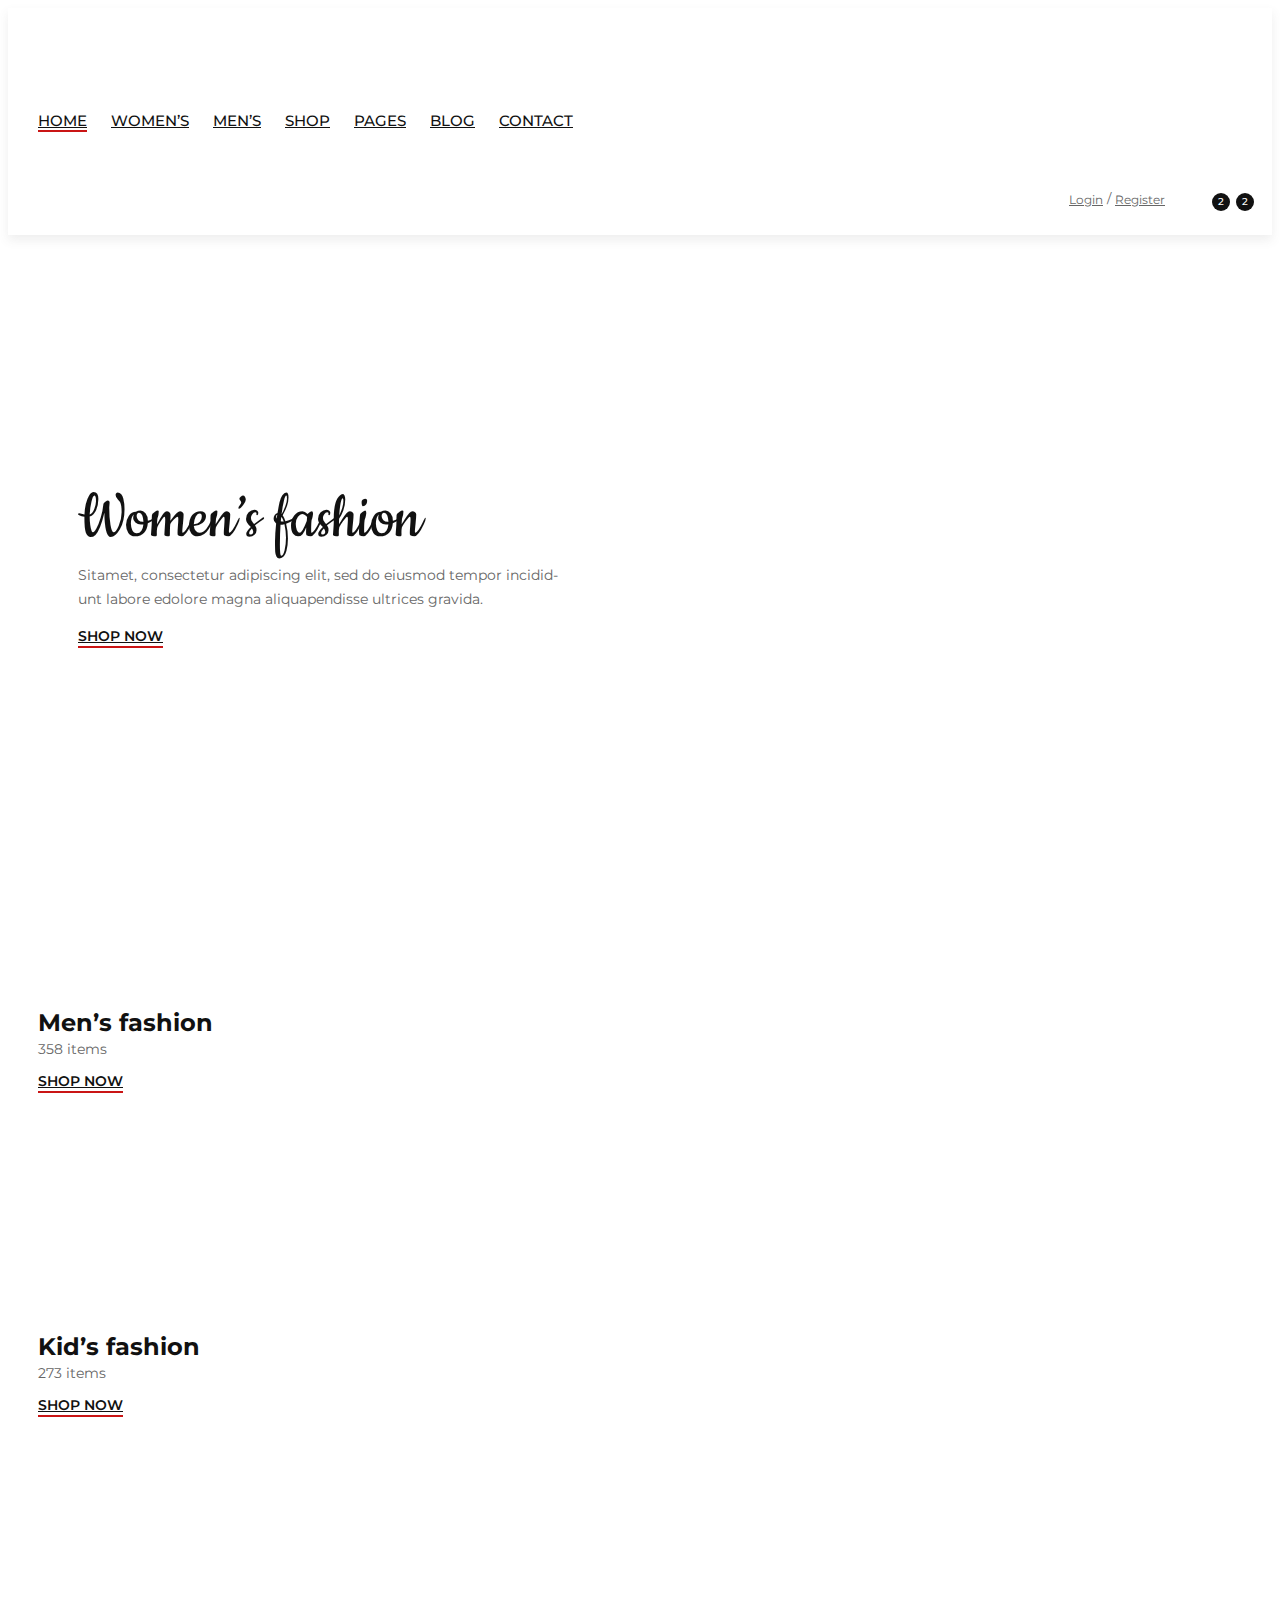
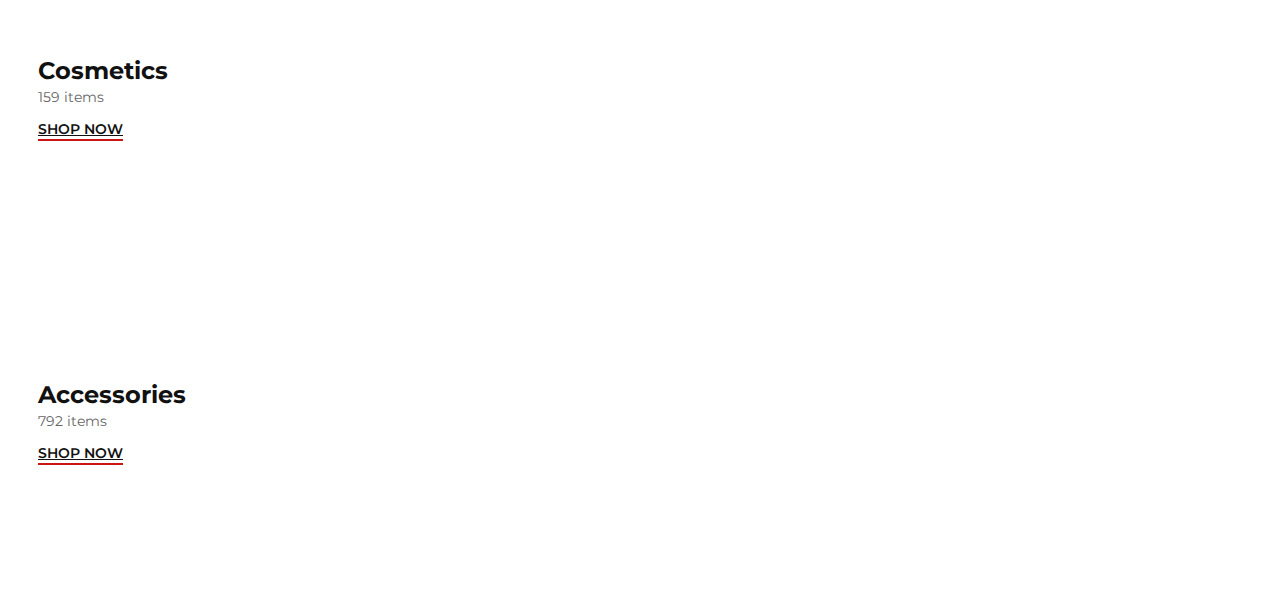
==== front-end/DesignCode/home_hero+navbar/index.html @ f8b1f667 "hiras commit" ====
<!DOCTYPE html>
<html lang="en" dir="ltr">

<head>
    <meta charset="UTF-8">
    <meta name="description" content="Ashion Template">
    <meta name="keywords" content="Ashion, unica, creative, html">
    <meta name="viewport" content="width=device-width, initial-scale=1.0">
    <meta http-equiv="X-UA-Compatible" content="ie=edge">
    <title>Ashion | Template</title>

    <!-- Google Font -->
    <link href="https://fonts.googleapis.com/css2?family=Cookie&display=swap" rel="stylesheet">
    <link href="https://fonts.googleapis.com/css2?family=Montserrat:wght@400;500;600;700;800;900&display=swap"
    rel="stylesheet">

    <!-- Css Styles -->
    <link rel="stylesheet" href="../../Templates/ashion/ashion/css/bootstrap.min.css" type="text/css">
    <link rel="stylesheet" href="https://cdnjs.cloudflare.com/ajax/libs/font-awesome/4.7.0/css/font-awesome.min.css">

    <link rel="stylesheet" href="../../Templates/ashion/ashion/css/elegant-icons.css" type="text/css">
    <link rel="stylesheet" href="../../Templates/ashion/ashion/css/jquery-ui.min.css" type="text/css">
    <link rel="stylesheet" href="../../Templates/ashion/ashion/css/magnific-popup.css" type="text/css">
    <link rel="stylesheet" href="../../Templates/ashion/ashion/css/owl.carousel.min.css" type="text/css">
    <link rel="stylesheet" href="../../Templates/ashion/ashion/css/slicknav.min.css" type="text/css">
    <link rel="stylesheet" href="styles.css" type="text/css">
</head>

<body>
    <header class="navbar_hira_header">
        <div class="container-fluid">
            <div class="row">
                <div class="col-xl-3 col-lg-2">
                    <div class="navbar_hira_header__logo">
                        <a class="navbar_hira_a" href="./index.html"><img class="navbar_hira_img" src="../../Templates/ashion/ashion/img/logo.png" alt=""></a>
                    </div>
                </div>
                <div class="col-xl-6 col-lg-7">
                    <nav class="navbar_hira_header__menu">
                        <ul>
                            <li class="active"><a class="navbar_hira_a" href="./index.html">Home</a></li>
                            <li><a class="navbar_hira_a" href="#">Women’s</a></li>
                            <li><a class="navbar_hira_a" href="#">Men’s</a></li>
                            <li><a class="navbar_hira_a" href="./shop.html">Shop</a></li>
                            <li><a class="navbar_hira_a" href="#">Pages</a>
                                <ul class="dropdown">
                                    <li><a class="navbar_hira_a" href="./product-details.html">Product Details</a></li>
                                    <li><a class="navbar_hira_a" href="./shop-cart.html">Shop Cart</a></li>
                                    <li><a class="navbar_hira_a" href="./checkout.html">Checkout</a></li>
                                    <li><a class="navbar_hira_a" href="./blog-details.html">Blog Details</a></li>
                                </ul>
                            </li>
                            <li><a class="navbar_hira_a" href="./blog.html">Blog</a></li>
                            <li><a class="navbar_hira_a" href="./contact.html">Contact</a></li>
                        </ul>
                    </nav>
                </div>
                <div class="col-lg-3">
                    <div class="navbar_hira_header__right">
                        <div class="navbar_hira_header__right__auth">
                            <a class="navbar_hira_a" href="#">Login</a>
                            <a class="navbar_hira_a" href="#">Register</a>
                        </div>
                        <ul class="navbar_hira_header__right__widget">
                            <li><span class="icon_search search-switch"></span></li>
                            <li><a class="navbar_hira_a" href="#"><span class="icon_heart_alt"></span>
                                <div class="tip">2</div>
                            </a></li>
                            <li><a class="navbar_hira_a" href="#"><span class="icon_bag_alt"></span>
                                <div class="tip">2</div>
                            </a></li>
                        </ul>
                    </div>
                </div>
            </div>
            <div class="navbar_hira_canvas__open">
                <i class="fa fa-bars"></i>
            </div>
        </div>
    </header>
    <section class="homehero_hira_categories">
        <div class="container-fluid">
            <div class="row">
                <div class="col-lg-6 p-0">
                    <div class="homehero_hira_categories__item homehero_hira_categories__large__item set-bg"
                    data-setbg="../../Templates/ashion/ashion/img/categories/category-1.jpg">
                    <div class="homehero_hira_categories__text">
                        <h1 class="homehero_hira_h1">Women’s fashion</h1>
                        <p class="homehero_hira_p">Sitamet, consectetur adipiscing elit, sed do eiusmod tempor incidid-unt labore
                        edolore magna aliquapendisse ultrices gravida.</p>
                        <a class="navbar_hira_a" href="#">Shop now</a>
                    </div>
                </div>
            </div>
            <div class="col-lg-6">
                <div class="row">
                    <div class="col-lg-6 col-md-6 col-sm-6 p-0">
                        <div class="homehero_hira_categories__item set-bg" data-setbg="../../Templates/ashion/ashion/img/categories/category-2.jpg">
                            <div class="homehero_hira_categories__text">
                                <h4 class="homehero_hira_h4">Men’s fashion</h4>
                                <p class="homehero_hira_p">358 items</p>
                                <a class="navbar_hira_a" href="#">Shop now</a>
                            </div>
                        </div>
                    </div>
                    <div class="col-lg-6 col-md-6 col-sm-6 p-0">
                        <div class="homehero_hira_categories__item set-bg" data-setbg="../../Templates/ashion/ashion/img/categories/category-3.jpg">
                            <div class="homehero_hira_categories__text">
                                <h4 class="homehero_hira_h4">Kid’s fashion</h4>
                                <p class="homehero_hira_p">273 items</p>
                                <a class="navbar_hira_a" href="#">Shop now</a>
                            </div>
                        </div>
                    </div>
                    <div class="col-lg-6 col-md-6 col-sm-6 p-0">
                        <div class="homehero_hira_categories__item set-bg" data-setbg="../../Templates/ashion/ashion/img/categories/category-4.jpg">
                            <div class="homehero_hira_categories__text">
                                <h4 class="homehero_hira_h4">Cosmetics</h4>
                                <p class="homehero_hira_p">159 items</p>
                                <a class="navbar_hira_a" href="#">Shop now</a>
                            </div>
                        </div>
                    </div>
                    <div class="col-lg-6 col-md-6 col-sm-6 p-0">
                        <div class="homehero_hira_categories__item set-bg" data-setbg="../../Templates/ashion/ashion/img/categories/category-5.jpg">
                            <div class="homehero_hira_categories__text">
                                <h4 class="homehero_hira_h4">Accessories</h4>
                                <p class="homehero_hira_p">792 items</p>
                                <a class="navbar_hira_a" href="#">Shop now</a>
                            </div>
                        </div>
                    </div>
                </div>
            </div>
        </div>
    </div>
</section>
<script src="../../Templates/ashion/ashion/js/jquery-3.3.1.min.js"></script>
<script src="../../Templates/ashion/ashion/js/bootstrap.min.js"></script>
<script src="../../Templates/ashion/ashion/js/jquery.magnific-popup.min.js"></script>
<script src="../../Templates/ashion/ashion/js/jquery-ui.min.js"></script>
<script src="../../Templates/ashion/ashion/js/mixitup.min.js"></script>
<script src="../../Templates/ashion/ashion/js/jquery.slicknav.js"></script>
<script src="../../Templates/ashion/ashion/js/main.js"></script>
<script src="../../Templates/ashion/ashion/js/jquery.countdown.min.js"></script>
<script src="../../Templates/ashion/ashion/js/owl.carousel.min.js"></script>
<script src="../../Templates/ashion/ashion/js/jquery.nicescroll.min.js"></script>
</body>

</html>
---- front-end/DesignCode/home_hero+navbar/styles.css ----
html,
body {
	height: 100%;
	font-family: "Montserrat", sans-serif;
	-webkit-font-smoothing: antialiased;
}

.homehero_hira_h1,
.homehero_hira_h4{
	margin: 0;
	color: #111111;
	font-weight: 400;
	font-family: "Montserrat", sans-serif;
}

.homehero_hira_h1 {
	font-size: 70px;
}

.homehero_hira_h4 {
	font-size: 24px;
}

.homehero_hira_p {
	font-size: 14px;
	font-family: "Montserrat", sans-serif;
	color: #666666;
	font-weight: 400;
	line-height: 24px;
	margin: 0 0 15px 0;
}

.homehero_hira_img {
	max-width: 100%;
}


.navbar_hira_a:hover,
.navbar_hira_a:focus {
	text-decoration: none;
	outline: none;
}

ul,
ol {
	padding: 0;
	margin: 0;
}

.set-bg {
	background-repeat: no-repeat;
	background-size: cover;
	background-position: top center;
}


/*------ Header ------*/
.navbar_hira_header {
	background: #ffffff;
	-webkit-box-shadow: 0px 5px 10px rgba(91, 91, 91, 0.1);
	box-shadow: 0px 5px 10px rgba(91, 91, 91, 0.1);
}

.navbar_hira_header__logo {
	padding: 26px 0;
}

.navbar_hira_header__logo a {
	display: inline-block;
}

.navbar_hira_header__menu {
	padding: 30px 0 27px;
}

.navbar_hira_header__menu ul li {
	list-style: none;
	display: inline-block;
	margin-right: 40px;
	position: relative;
}

.navbar_hira_header__menu ul li.active a:after {
	-webkit-transform: scale(1);
	-ms-transform: scale(1);
	transform: scale(1);
}

.navbar_hira_header__menu ul li:hover a:after {
	-webkit-transform: scale(1);
	-ms-transform: scale(1);
	transform: scale(1);
}

.navbar_hira_header__menu ul li:hover .dropdown {
	top: 27px;
	opacity: 1;
	visibility: visible;
}

.navbar_hira_header__menu ul li:last-child {
	margin-right: 0;
}

.navbar_hira_header__menu ul li .dropdown {
	position: absolute;
	left: 0;
	top: 56px;
	width: 150px;
	background: #111111;
	text-align: left;
	padding: 2px 0;
	z-index: 9;
	opacity: 0;
	visibility: hidden;
	-webkit-transition: all, 0.3s;
	-o-transition: all, 0.3s;
	transition: all, 0.3s;
}

.navbar_hira_header__menu ul li .dropdown li {
	display: block;
	margin-right: 0;
}

.navbar_hira_header__menu ul li .dropdown li a {
	font-size: 14px;
	color: #ffffff;
	font-weight: 400;
	padding: 8px 20px;
	text-transform: capitalize;
}

.navbar_hira_header__menu ul li .dropdown li a:after {
	display: none;
}

.navbar_hira_header__menu ul li a {
	font-size: 15px;
	text-transform: uppercase;
	color: #111111;
	font-weight: 500;
	display: block;
	padding: 2px 0;
	position: relative;
}

.navbar_hira_header__menu ul li a:after {
	position: absolute;
	left: 0;
	bottom: 0;
	width: 100%;
	height: 2px;
	background: #ca1515;
	content: "";
	-webkit-transition: all, 0.5s;
	-o-transition: all, 0.5s;
	transition: all, 0.5s;
	-webkit-transform: scale(0);
	-ms-transform: scale(0);
	transform: scale(0);
}

.navbar_hira_header__right {
	text-align: right;
	padding: 30px 0 27px;
}

.navbar_hira_header__right__auth {
	display: inline-block;
	margin-right: 25px;
}

.navbar_hira_header__right__auth a {
	font-size: 12px;
	color: #666666;
	position: relative;
	margin-right: 8px;
}

.navbar_hira_header__right__auth a:last-child {
	margin-right: 0;
}

.navbar_hira_header__right__auth a:last-child:after {
	display: none;
}

.navbar_hira_header__right__auth a:after {
	position: absolute;
	right: -8px;
	top: -2px;
	content: "/";
	font-size: 13px;
}

.navbar_hira_header__right__widget {
	display: inline-block;
}

.navbar_hira_header__right__widget li {
	list-style: none;
	display: inline-block;
	font-size: 18px;
	color: #111111;
	margin-right: 20px;
	cursor: pointer;
}

.navbar_hira_header__right__widget li:last-child {
	margin-right: 0;
}

.navbar_hira_header__right__widget li a {
	font-size: 18px;
	color: #111111;
	position: relative;
}

.navbar_hira_header__right__widget li a .tip {
	position: absolute;
	right: -12px;
	top: -11px;
	height: 18px;
	width: 18px;
	background: #111111;
	font-size: 10px;
	font-weight: 500;
	color: #ffffff;
	line-height: 18px;
	text-align: center;
	border-radius: 50%;
}
.navbar_hira_canvas__open {
	display: none;
}


/*----- Categories----- */

.homehero_hira_categories {
	overflow: hidden;
	margin-top: 10px;
}

.homehero_hira_categories .container-fluid {
	padding-right: 5px;
}

.homehero_hira_categories__item {
	height: 314px;
	display: -webkit-box;
	display: -ms-flexbox;
	display: flex;
	-webkit-box-align: center;
	-ms-flex-align: center;
	align-items: center;
	padding-left: 30px;
	margin-bottom: 10px;
	margin-right: 10px;
}

.homehero_hira_categories__item.homehero_hira_categories__large__item {
	height: 638px;
	padding-left: 70px;
}

.homehero_hira_categories__item.homehero_hira_categories__large__item .homehero_hira_categories__text {
	max-width: 480px;
}

.homehero_hira_categories__item.homehero_hira_categories__large__item .homehero_hira_categories__text p {
	margin-bottom: 15px;
}

.homehero_hira_categories__text h1 {
	font-family: "Cookie", cursive;
	color: #111111;
	margin-bottom: 5px;
}

.homehero_hira_categories__text h4 {
	color: #111111;
	font-weight: 700;
}

.homehero_hira_categories__text p {
	margin-bottom: 10px;
}

.homehero_hira_categories__text a {
	font-size: 14px;
	color: #111111;
	text-transform: uppercase;
	font-weight: 600;
	position: relative;
	padding: 0 0 3px;
	display: inline-block;
}

.homehero_hira_categories__text a:after {
	position: absolute;
	left: 0;
	bottom: 0;
	height: 2px;
	width: 100%;
	background: #ca1515;
	content: "";
}

@media only screen and (min-width: 1600px) and (max-width: 1900px) {
	.navbar_hira_header {
		padding: 0 85px;
	}
}

@media only screen and (min-width: 1200px) and (max-width: 1599px) {
	.navbar_hira_header__menu ul li {
		margin-right: 20px;
	}
	.navbar_hira_header {
		padding: 0 30px;
	}
}

@media only screen and (min-width: 1200px) {
	.container {
		max-width: 1170px;
	}
}

/* Medium Device = 1200px */

@media only screen and (min-width: 992px) and (max-width: 1199px) {
	.navbar_hira_header__menu ul li {
		margin-right: 20px;
	}
	.navbar_hira_header__right__auth {
		margin-right: 5px;
	}
	
}

/* Tablet Device = 768px */

@media only screen and (min-width: 768px) and (max-width: 991px) {
	
	.navbar_hira_canvas__open {
		display: block;
		font-size: 22px;
		color: #222;
		height: 35px;
		width: 35px;
		line-height: 35px;
		text-align: center;
		border: 1px solid #323232;
		border-radius: 2px;
		cursor: pointer;
		position: absolute;
		right: 15px;
		top: 24px;
	}
	
	
	.navbar_hira_header__menu {
		display: none;
	}
	.navbar_hira_header__right {
		display: none;
	}
}

/* Wide Mobile = 480px */

@media only screen and (max-width: 767px) {
	.navbar_hira_header__menu {
		display: none;
	}
	.navbar_hira_header__right {
		display: none;
	}
	.navbar_hira_canvas__open {
		display: block;
		font-size: 22px;
		color: #222;
		height: 35px;
		width: 35px;
		line-height: 35px;
		text-align: center;
		border: 1px solid #323232;
		border-radius: 2px;
		cursor: pointer;
		position: absolute;
		right: 15px;
		top: 24px;
	}
	
}

/* Small Device = 320px */

@media only screen and (max-width: 479px) {
	.navbar_hira_header__menu {
		display: none;
	}
	.navbar_hira_header__right {
		display: none;
	}
	.homehero_hira_categories__item.homehero_hira_categories__large__item {
		padding-left: 30px;
	}
	
}
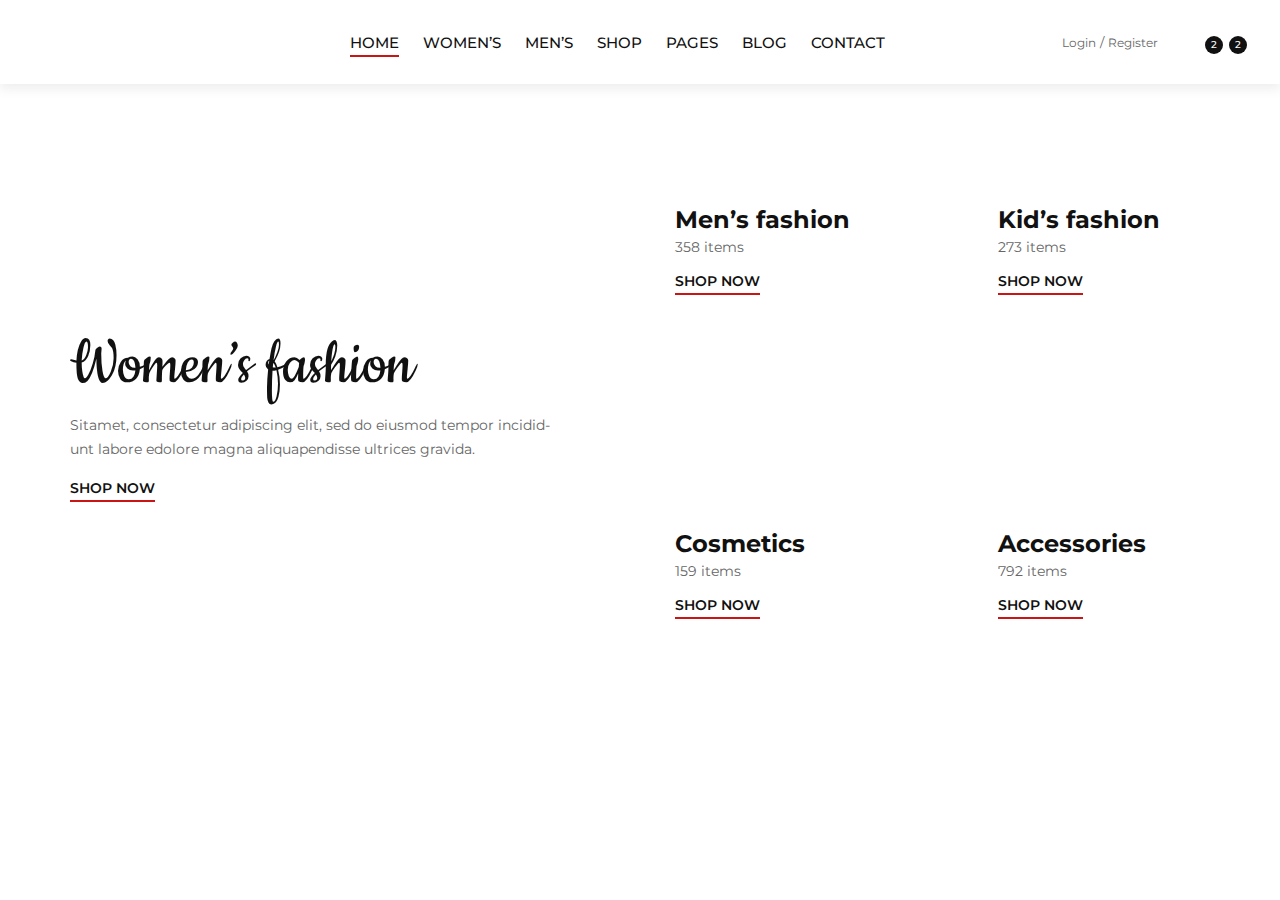
==== commit ef0ca164: "modified" ====
--- a/front-end/DesignCode/home_hero+navbar/index.html
+++ b/front-end/DesignCode/home_hero+navbar/index.html
@@ -15,136 +15,127 @@
     rel="stylesheet">
 
     <!-- Css Styles -->
-    <link rel="stylesheet" href="../../Templates/ashion/ashion/css/bootstrap.min.css" type="text/css">
+    <link rel="stylesheet" href="https://stackpath.bootstrapcdn.com/bootstrap/4.5.2/css/bootstrap.min.css" integrity="sha384-JcKb8q3iqJ61gNV9KGb8thSsNjpSL0n8PARn9HuZOnIxN0hoP+VmmDGMN5t9UJ0Z" crossorigin="anonymous">
     <link rel="stylesheet" href="https://cdnjs.cloudflare.com/ajax/libs/font-awesome/4.7.0/css/font-awesome.min.css">
-
     <link rel="stylesheet" href="../../Templates/ashion/ashion/css/elegant-icons.css" type="text/css">
-    <link rel="stylesheet" href="../../Templates/ashion/ashion/css/jquery-ui.min.css" type="text/css">
-    <link rel="stylesheet" href="../../Templates/ashion/ashion/css/magnific-popup.css" type="text/css">
-    <link rel="stylesheet" href="../../Templates/ashion/ashion/css/owl.carousel.min.css" type="text/css">
-    <link rel="stylesheet" href="../../Templates/ashion/ashion/css/slicknav.min.css" type="text/css">
     <link rel="stylesheet" href="styles.css" type="text/css">
 </head>
 
 <body>
-    <header class="navbar_hira_header">
-        <div class="container-fluid">
-            <div class="row">
-                <div class="col-xl-3 col-lg-2">
-                    <div class="navbar_hira_header__logo">
-                        <a class="navbar_hira_a" href="./index.html"><img class="navbar_hira_img" src="../../Templates/ashion/ashion/img/logo.png" alt=""></a>
+    <div class="homehero_navbar_hira_body">
+        <header class="navbar_hira_header">
+            <div class="container-fluid">
+                <div class="row">
+                    <div class="col-xl-3 col-lg-2">
+                        <div class="navbar_hira_header__logo">
+                            <a class="navbar_hira_a" href="./index.html"><img class="navbar_hira_img" src="../../Templates/ashion/ashion/img/logo.png" alt=""></a>
+                        </div>
+                    </div>
+                    <div class="col-xl-6 col-lg-7">
+                        <nav class="navbar_hira_header__menu">
+                            <ul class="navbar_hira_ul">
+                                <li class="active"><a class="navbar_hira_a" href="./index.html">Home</a></li>
+                                <li><a class="navbar_hira_a" href="#">Women’s</a></li>
+                                <li><a class="navbar_hira_a" href="#">Men’s</a></li>
+                                <li><a class="navbar_hira_a" href="./shop.html">Shop</a></li>
+                                <li><a class="navbar_hira_a" href="#">Pages</a>
+                                    <ul class="navbar_hira_dropdown navbar_hira_ul">
+                                        <li><a class="navbar_hira_a" href="./product-details.html">Product Details</a></li>
+                                        <li><a class="navbar_hira_a" href="./shop-cart.html">Shop Cart</a></li>
+                                        <li><a class="navbar_hira_a" href="./checkout.html">Checkout</a></li>
+                                        <li><a class="navbar_hira_a" href="./blog-details.html">Blog Details</a></li>
+                                    </ul>
+                                </li>
+                                <li><a class="navbar_hira_a" href="./blog.html">Blog</a></li>
+                                <li><a class="navbar_hira_a" href="./contact.html">Contact</a></li>
+                            </ul>
+                        </nav>
+                    </div>
+                    <div class="col-lg-3">
+                        <div class="navbar_hira_header__right">
+                            <div class="navbar_hira_header__right__auth">
+                                <a class="navbar_hira_a" href="#">Login</a>
+                                <a class="navbar_hira_a" href="#">Register</a>
+                            </div>
+                            <ul class="navbar_hira_header__right__widget navbar_hira_ul">
+                                <li><span class="icon_search search-switch"></span></li>
+                                <li><a class="navbar_hira_a" href="#"><span class="icon_heart_alt"></span>
+                                    <div class="tip">2</div>
+                                </a></li>
+                                <li><a class="navbar_hira_a" href="#"><span class="icon_bag_alt"></span>
+                                    <div class="tip">2</div>
+                                </a></li>
+                            </ul>
+                        </div>
                     </div>
                 </div>
-                <div class="col-xl-6 col-lg-7">
-                    <nav class="navbar_hira_header__menu">
-                        <ul>
-                            <li class="active"><a class="navbar_hira_a" href="./index.html">Home</a></li>
-                            <li><a class="navbar_hira_a" href="#">Women’s</a></li>
-                            <li><a class="navbar_hira_a" href="#">Men’s</a></li>
-                            <li><a class="navbar_hira_a" href="./shop.html">Shop</a></li>
-                            <li><a class="navbar_hira_a" href="#">Pages</a>
-                                <ul class="dropdown">
-                                    <li><a class="navbar_hira_a" href="./product-details.html">Product Details</a></li>
-                                    <li><a class="navbar_hira_a" href="./shop-cart.html">Shop Cart</a></li>
-                                    <li><a class="navbar_hira_a" href="./checkout.html">Checkout</a></li>
-                                    <li><a class="navbar_hira_a" href="./blog-details.html">Blog Details</a></li>
-                                </ul>
-                            </li>
-                            <li><a class="navbar_hira_a" href="./blog.html">Blog</a></li>
-                            <li><a class="navbar_hira_a" href="./contact.html">Contact</a></li>
-                        </ul>
-                    </nav>
+                <div class="navbar_hira_canvas__open">
+                    <i class="fa fa-bars"></i>
                 </div>
-                <div class="col-lg-3">
-                    <div class="navbar_hira_header__right">
-                        <div class="navbar_hira_header__right__auth">
-                            <a class="navbar_hira_a" href="#">Login</a>
-                            <a class="navbar_hira_a" href="#">Register</a>
+            </div>
+        </header>
+        <section class="homehero_hira_categories">
+            <div class="container-fluid">
+                <div class="row">
+                    <div class="col-lg-6 p-0">
+                        <div class="homehero_hira_categories__item homehero_hira_categories__large__item homehero_hira_set-bg"
+                        data-setbg="../../Templates/ashion/ashion/img/categories/category-1.jpg">
+                        <div class="homehero_hira_categories__text">
+                            <h1 class="homehero_hira_h1">Women’s fashion</h1>
+                            <p class="homehero_hira_p">Sitamet, consectetur adipiscing elit, sed do eiusmod tempor incidid-unt labore
+                            edolore magna aliquapendisse ultrices gravida.</p>
+                            <a class="navbar_hira_a" href="#">Shop now</a>
                         </div>
-                        <ul class="navbar_hira_header__right__widget">
-                            <li><span class="icon_search search-switch"></span></li>
-                            <li><a class="navbar_hira_a" href="#"><span class="icon_heart_alt"></span>
-                                <div class="tip">2</div>
-                            </a></li>
-                            <li><a class="navbar_hira_a" href="#"><span class="icon_bag_alt"></span>
-                                <div class="tip">2</div>
-                            </a></li>
-                        </ul>
                     </div>
                 </div>
-            </div>
-            <div class="navbar_hira_canvas__open">
-                <i class="fa fa-bars"></i>
-            </div>
-        </div>
-    </header>
-    <section class="homehero_hira_categories">
-        <div class="container-fluid">
-            <div class="row">
-                <div class="col-lg-6 p-0">
-                    <div class="homehero_hira_categories__item homehero_hira_categories__large__item set-bg"
-                    data-setbg="../../Templates/ashion/ashion/img/categories/category-1.jpg">
-                    <div class="homehero_hira_categories__text">
-                        <h1 class="homehero_hira_h1">Women’s fashion</h1>
-                        <p class="homehero_hira_p">Sitamet, consectetur adipiscing elit, sed do eiusmod tempor incidid-unt labore
-                        edolore magna aliquapendisse ultrices gravida.</p>
-                        <a class="navbar_hira_a" href="#">Shop now</a>
-                    </div>
-                </div>
-            </div>
-            <div class="col-lg-6">
-                <div class="row">
-                    <div class="col-lg-6 col-md-6 col-sm-6 p-0">
-                        <div class="homehero_hira_categories__item set-bg" data-setbg="../../Templates/ashion/ashion/img/categories/category-2.jpg">
-                            <div class="homehero_hira_categories__text">
-                                <h4 class="homehero_hira_h4">Men’s fashion</h4>
-                                <p class="homehero_hira_p">358 items</p>
-                                <a class="navbar_hira_a" href="#">Shop now</a>
+                <div class="col-lg-6">
+                    <div class="row">
+                        <div class="col-lg-6 col-md-6 col-sm-6 p-0">
+                            <div class="homehero_hira_categories__item homehero_hira_set-bg" data-setbg="../../Templates/ashion/ashion/img/categories/category-2.jpg">
+                                <div class="homehero_hira_categories__text">
+                                    <h4 class="homehero_hira_h4">Men’s fashion</h4>
+                                    <p class="homehero_hira_p">358 items</p>
+                                    <a class="navbar_hira_a" href="#">Shop now</a>
+                                </div>
                             </div>
                         </div>
-                    </div>
-                    <div class="col-lg-6 col-md-6 col-sm-6 p-0">
-                        <div class="homehero_hira_categories__item set-bg" data-setbg="../../Templates/ashion/ashion/img/categories/category-3.jpg">
-                            <div class="homehero_hira_categories__text">
-                                <h4 class="homehero_hira_h4">Kid’s fashion</h4>
-                                <p class="homehero_hira_p">273 items</p>
-                                <a class="navbar_hira_a" href="#">Shop now</a>
+                        <div class="col-lg-6 col-md-6 col-sm-6 p-0">
+                            <div class="homehero_hira_categories__item homehero_hira_set-bg" data-setbg="../../Templates/ashion/ashion/img/categories/category-3.jpg">
+                                <div class="homehero_hira_categories__text">
+                                    <h4 class="homehero_hira_h4">Kid’s fashion</h4>
+                                    <p class="homehero_hira_p">273 items</p>
+                                    <a class="navbar_hira_a" href="#">Shop now</a>
+                                </div>
                             </div>
                         </div>
-                    </div>
-                    <div class="col-lg-6 col-md-6 col-sm-6 p-0">
-                        <div class="homehero_hira_categories__item set-bg" data-setbg="../../Templates/ashion/ashion/img/categories/category-4.jpg">
-                            <div class="homehero_hira_categories__text">
-                                <h4 class="homehero_hira_h4">Cosmetics</h4>
-                                <p class="homehero_hira_p">159 items</p>
-                                <a class="navbar_hira_a" href="#">Shop now</a>
+                        <div class="col-lg-6 col-md-6 col-sm-6 p-0">
+                            <div class="homehero_hira_categories__item homehero_hira_set-bg" data-setbg="../../Templates/ashion/ashion/img/categories/category-4.jpg">
+                                <div class="homehero_hira_categories__text">
+                                    <h4 class="homehero_hira_h4">Cosmetics</h4>
+                                    <p class="homehero_hira_p">159 items</p>
+                                    <a class="navbar_hira_a" href="#">Shop now</a>
+                                </div>
                             </div>
                         </div>
-                    </div>
-                    <div class="col-lg-6 col-md-6 col-sm-6 p-0">
-                        <div class="homehero_hira_categories__item set-bg" data-setbg="../../Templates/ashion/ashion/img/categories/category-5.jpg">
-                            <div class="homehero_hira_categories__text">
-                                <h4 class="homehero_hira_h4">Accessories</h4>
-                                <p class="homehero_hira_p">792 items</p>
-                                <a class="navbar_hira_a" href="#">Shop now</a>
+                        <div class="col-lg-6 col-md-6 col-sm-6 p-0">
+                            <div class="homehero_hira_categories__item homehero_hira_set-bg" data-setbg="../../Templates/ashion/ashion/img/categories/category-5.jpg">
+                                <div class="homehero_hira_categories__text">
+                                    <h4 class="homehero_hira_h4">Accessories</h4>
+                                    <p class="homehero_hira_p">792 items</p>
+                                    <a class="navbar_hira_a" href="#">Shop now</a>
+                                </div>
                             </div>
                         </div>
                     </div>
                 </div>
             </div>
         </div>
+    </section>
+
     </div>
-</section>
-<script src="../../Templates/ashion/ashion/js/jquery-3.3.1.min.js"></script>
-<script src="../../Templates/ashion/ashion/js/bootstrap.min.js"></script>
-<script src="../../Templates/ashion/ashion/js/jquery.magnific-popup.min.js"></script>
-<script src="../../Templates/ashion/ashion/js/jquery-ui.min.js"></script>
-<script src="../../Templates/ashion/ashion/js/mixitup.min.js"></script>
-<script src="../../Templates/ashion/ashion/js/jquery.slicknav.js"></script>
-<script src="../../Templates/ashion/ashion/js/main.js"></script>
-<script src="../../Templates/ashion/ashion/js/jquery.countdown.min.js"></script>
-<script src="../../Templates/ashion/ashion/js/owl.carousel.min.js"></script>
-<script src="../../Templates/ashion/ashion/js/jquery.nicescroll.min.js"></script>
+    
+<script src="https://ajax.googleapis.com/ajax/libs/jquery/3.5.1/jquery.min.js"></script>
+<script src="main.js"></script>
 </body>
 
 </html> --- a/front-end/DesignCode/home_hero+navbar/styles.css
+++ b/front-end/DesignCode/home_hero+navbar/styles.css
@@ -1,5 +1,5 @@
-html,
-body {
+
+.homehero_navbar_hira_body{
 	height: 100%;
 	font-family: "Montserrat", sans-serif;
 	-webkit-font-smoothing: antialiased;
@@ -41,13 +41,12 @@
 	outline: none;
 }
 
-ul,
-ol {
+.navbar_hira_ul{
 	padding: 0;
 	margin: 0;
 }
 
-.set-bg {
+.homehero_hira_set-bg {
 	background-repeat: no-repeat;
 	background-size: cover;
 	background-position: top center;
@@ -73,36 +72,36 @@
 	padding: 30px 0 27px;
 }
 
-.navbar_hira_header__menu ul li {
+.navbar_hira_header__menu .navbar_hira_ul li {
 	list-style: none;
 	display: inline-block;
 	margin-right: 40px;
 	position: relative;
 }
 
-.navbar_hira_header__menu ul li.active a:after {
+.navbar_hira_header__menu .navbar_hira_ul li.active a:after {
 	-webkit-transform: scale(1);
 	-ms-transform: scale(1);
 	transform: scale(1);
 }
 
-.navbar_hira_header__menu ul li:hover a:after {
+.navbar_hira_header__menu .navbar_hira_ul li:hover a:after {
 	-webkit-transform: scale(1);
 	-ms-transform: scale(1);
 	transform: scale(1);
 }
 
-.navbar_hira_header__menu ul li:hover .dropdown {
+.navbar_hira_header__menu .navbar_hira_ul li:hover .navbar_hira_dropdown {
 	top: 27px;
 	opacity: 1;
 	visibility: visible;
 }
 
-.navbar_hira_header__menu ul li:last-child {
+.navbar_hira_header__menu .navbar_hira_ul li:last-child {
 	margin-right: 0;
 }
 
-.navbar_hira_header__menu ul li .dropdown {
+.navbar_hira_header__menu .navbar_hira_ul li .navbar_hira_dropdown {
 	position: absolute;
 	left: 0;
 	top: 56px;
@@ -118,12 +117,12 @@
 	transition: all, 0.3s;
 }
 
-.navbar_hira_header__menu ul li .dropdown li {
+.navbar_hira_header__menu .navbar_hira_ul li .navbar_hira_dropdown li {
 	display: block;
 	margin-right: 0;
 }
 
-.navbar_hira_header__menu ul li .dropdown li a {
+.navbar_hira_header__menu .navbar_hira_ul li .navbar_hira_dropdown li .navbar_hira_a {
 	font-size: 14px;
 	color: #ffffff;
 	font-weight: 400;
@@ -131,11 +130,11 @@
 	text-transform: capitalize;
 }
 
-.navbar_hira_header__menu ul li .dropdown li a:after {
+.navbar_hira_header__menu .navbar_hira_ul li .navbar_hira_dropdown li .navbar_hira_a:after {
 	display: none;
 }
 
-.navbar_hira_header__menu ul li a {
+.navbar_hira_header__menu .navbar_hira_ul li .navbar_hira_a {
 	font-size: 15px;
 	text-transform: uppercase;
 	color: #111111;
@@ -145,7 +144,7 @@
 	position: relative;
 }
 
-.navbar_hira_header__menu ul li a:after {
+.navbar_hira_header__menu .navbar_hira_ul li a:after {
 	position: absolute;
 	left: 0;
 	bottom: 0;
@@ -211,13 +210,13 @@
 	margin-right: 0;
 }
 
-.navbar_hira_header__right__widget li a {
+.navbar_hira_header__right__widget li .navbar_hira_a {
 	font-size: 18px;
 	color: #111111;
 	position: relative;
 }
 
-.navbar_hira_header__right__widget li a .tip {
+.navbar_hira_header__right__widget li .navbar_hira_a .tip {
 	position: absolute;
 	right: -12px;
 	top: -11px;
@@ -260,35 +259,35 @@
 	margin-right: 10px;
 }
 
-.homehero_hira_categories__item.homehero_hira_categories__large__item {
+.homehero_hira_categories__large__item {
 	height: 638px;
 	padding-left: 70px;
 }
 
-.homehero_hira_categories__item.homehero_hira_categories__large__item .homehero_hira_categories__text {
+.homehero_hira_categories__large__item .homehero_hira_categories__text {
 	max-width: 480px;
 }
 
-.homehero_hira_categories__item.homehero_hira_categories__large__item .homehero_hira_categories__text p {
+.homehero_hira_categories__large__item .homehero_hira_categories__text .homehero_hira_p {
 	margin-bottom: 15px;
 }
 
-.homehero_hira_categories__text h1 {
+.homehero_hira_categories__text .homehero_hira_h1 {
 	font-family: "Cookie", cursive;
 	color: #111111;
 	margin-bottom: 5px;
 }
 
-.homehero_hira_categories__text h4 {
+.homehero_hira_categories__text .homehero_hira_h4 {
 	color: #111111;
 	font-weight: 700;
 }
 
-.homehero_hira_categories__text p {
+.homehero_hira_categories__text .homehero_hira_p {
 	margin-bottom: 10px;
 }
 
-.homehero_hira_categories__text a {
+.homehero_hira_categories__text .navbar_hira_a {
 	font-size: 14px;
 	color: #111111;
 	text-transform: uppercase;
@@ -298,7 +297,7 @@
 	display: inline-block;
 }
 
-.homehero_hira_categories__text a:after {
+.homehero_hira_categories__text .navbar_hira_a:after {
 	position: absolute;
 	left: 0;
 	bottom: 0;
@@ -315,7 +314,7 @@
 }
 
 @media only screen and (min-width: 1200px) and (max-width: 1599px) {
-	.navbar_hira_header__menu ul li {
+	.navbar_hira_header__menu .navbar_hira_ul li {
 		margin-right: 20px;
 	}
 	.navbar_hira_header {
@@ -323,16 +322,11 @@
 	}
 }
 
-@media only screen and (min-width: 1200px) {
-	.container {
-		max-width: 1170px;
-	}
-}
 
 /* Medium Device = 1200px */
 
 @media only screen and (min-width: 992px) and (max-width: 1199px) {
-	.navbar_hira_header__menu ul li {
+	.navbar_hira_header__menu .navbar_hira_ul li {
 		margin-right: 20px;
 	}
 	.navbar_hira_header__right__auth {
